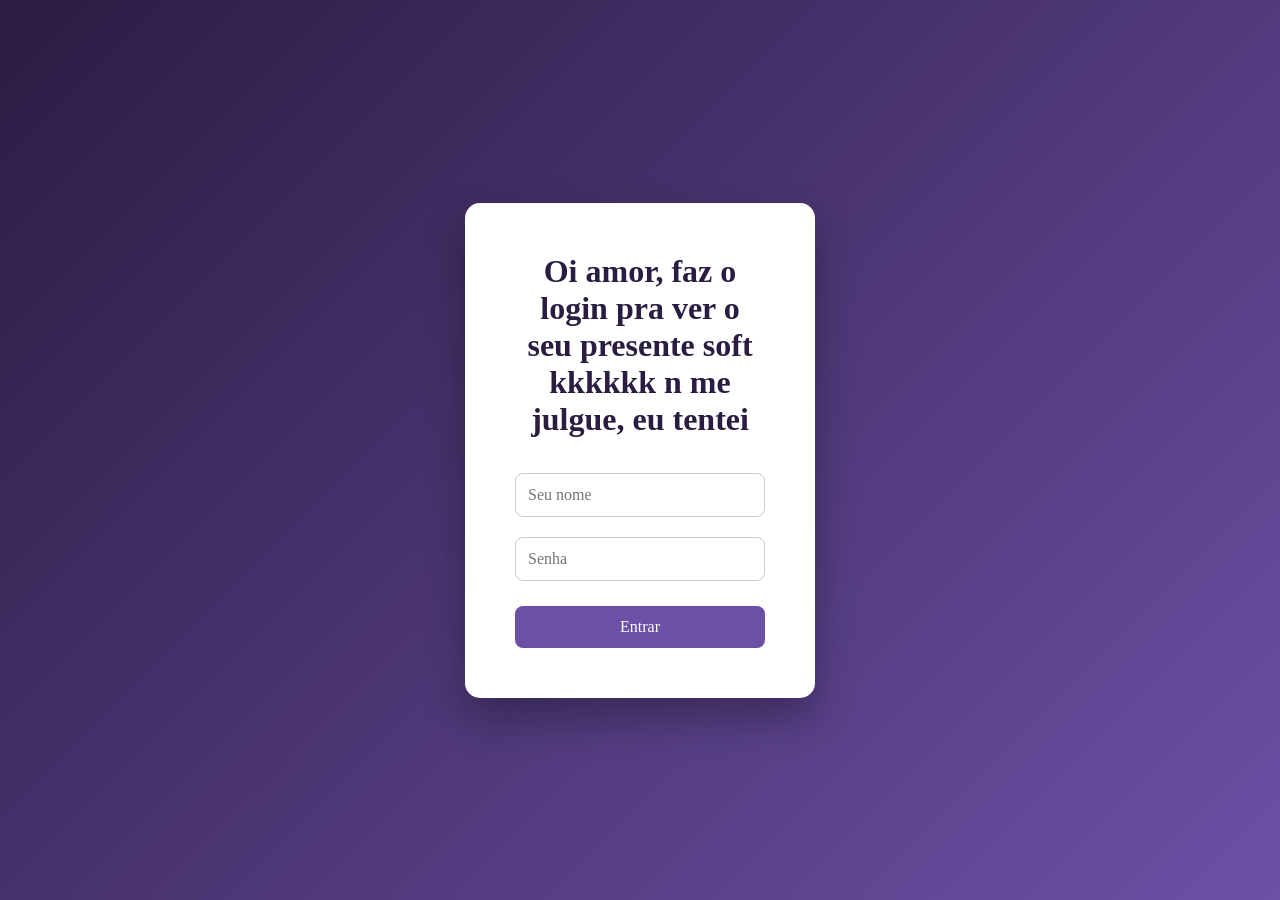
==== login.html @ 69ccb495 "Add files via upload" ====
<!DOCTYPE html>
<html lang="pt-br">
<head>

<meta charset="UTF-8">
<meta name="viewport" content="width=device-width, initial-scale=1.0">

<title>Eu te amo bb di namorada</title>

<style>

*{
margin:0;
padding:0;
box-sizing:border-box;
font-family:Georgia, serif;
}

body{

height:100vh;
display:flex;
justify-content:center;
align-items:center;

background:linear-gradient(135deg,#2b1c42,#6c50a6);

}

.login-box{

background:white;
padding:50px;
border-radius:15px;
box-shadow:0 20px 40px rgba(0,0,0,0.3);

width:350px;
text-align:center;

}

.login-box h1{

margin-bottom:25px;
color:#2b1c42;

}

input{

width:100%;
padding:12px;
margin:10px 0;

border-radius:8px;
border:1px solid #ccc;

font-size:16px;

}

button{

width:100%;
padding:12px;
margin-top:15px;

background:#6c50a6;
color:white;

border:none;
border-radius:8px;

font-size:16px;
cursor:pointer;

transition:0.3s;

}

button:hover{

background:#4b3581;

}

.erro{

color:red;
margin-top:10px;
display:none;

}

</style>

</head>

<body>

<div class="login-box">

<h1>Oi amor, faz o login pra ver o seu presente soft kkkkkk n me julgue, eu tentei</h1>

<input type="text" id="usuario" placeholder="Seu nome">

<input type="password" id="senha" placeholder="Senha">

<button onclick="login()">Entrar</button>

<p class="erro" id="erro">Nome ou senha incorretos</p>

</div>

<script>

function login(){

let usuario = document.getElementById("usuario").value
let senha = document.getElementById("senha").value

if(usuario === "roxo" && senha === "penis"){

localStorage.setItem("logado","true")

window.location.href = "index.html"

}else{

document.getElementById("erro").style.display = "block"

}

}

</script>

</body>
</html>
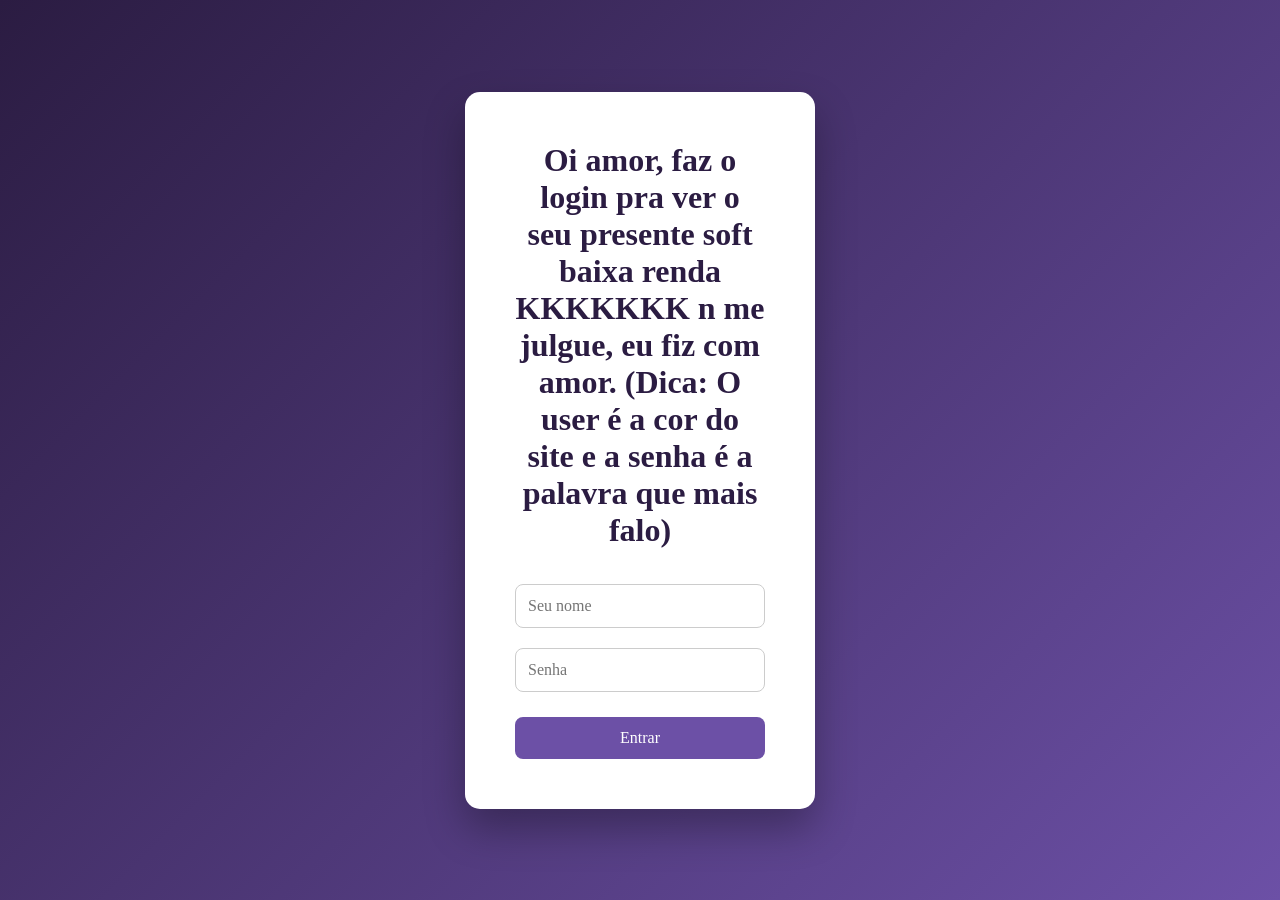
==== commit 94e3c26a: "Update login.html" ====
--- a/login.html
+++ b/login.html
@@ -100,7 +100,7 @@
 
 <div class="login-box">
 
-<h1>Oi amor, faz o login pra ver o seu presente soft kkkkkk n me julgue, eu tentei</h1>
+<h1>Oi amor, faz o login pra ver o seu presente soft baixa renda KKKKKKK n me julgue, eu fiz com amor. (Dica: O user é a cor do site e a senha é a palavra que mais falo)</h1>
 
 <input type="text" id="usuario" placeholder="Seu nome">
 
@@ -121,7 +121,7 @@
 
 if(usuario === "roxo" && senha === "penis"){
 
-localStorage.setItem("logado","true")
+sessionStorage.setItem("logado","true")
 
 window.location.href = "index.html"
 
@@ -136,4 +136,6 @@
 </script>
 
 </body>
-</html>+
+</html>
+
